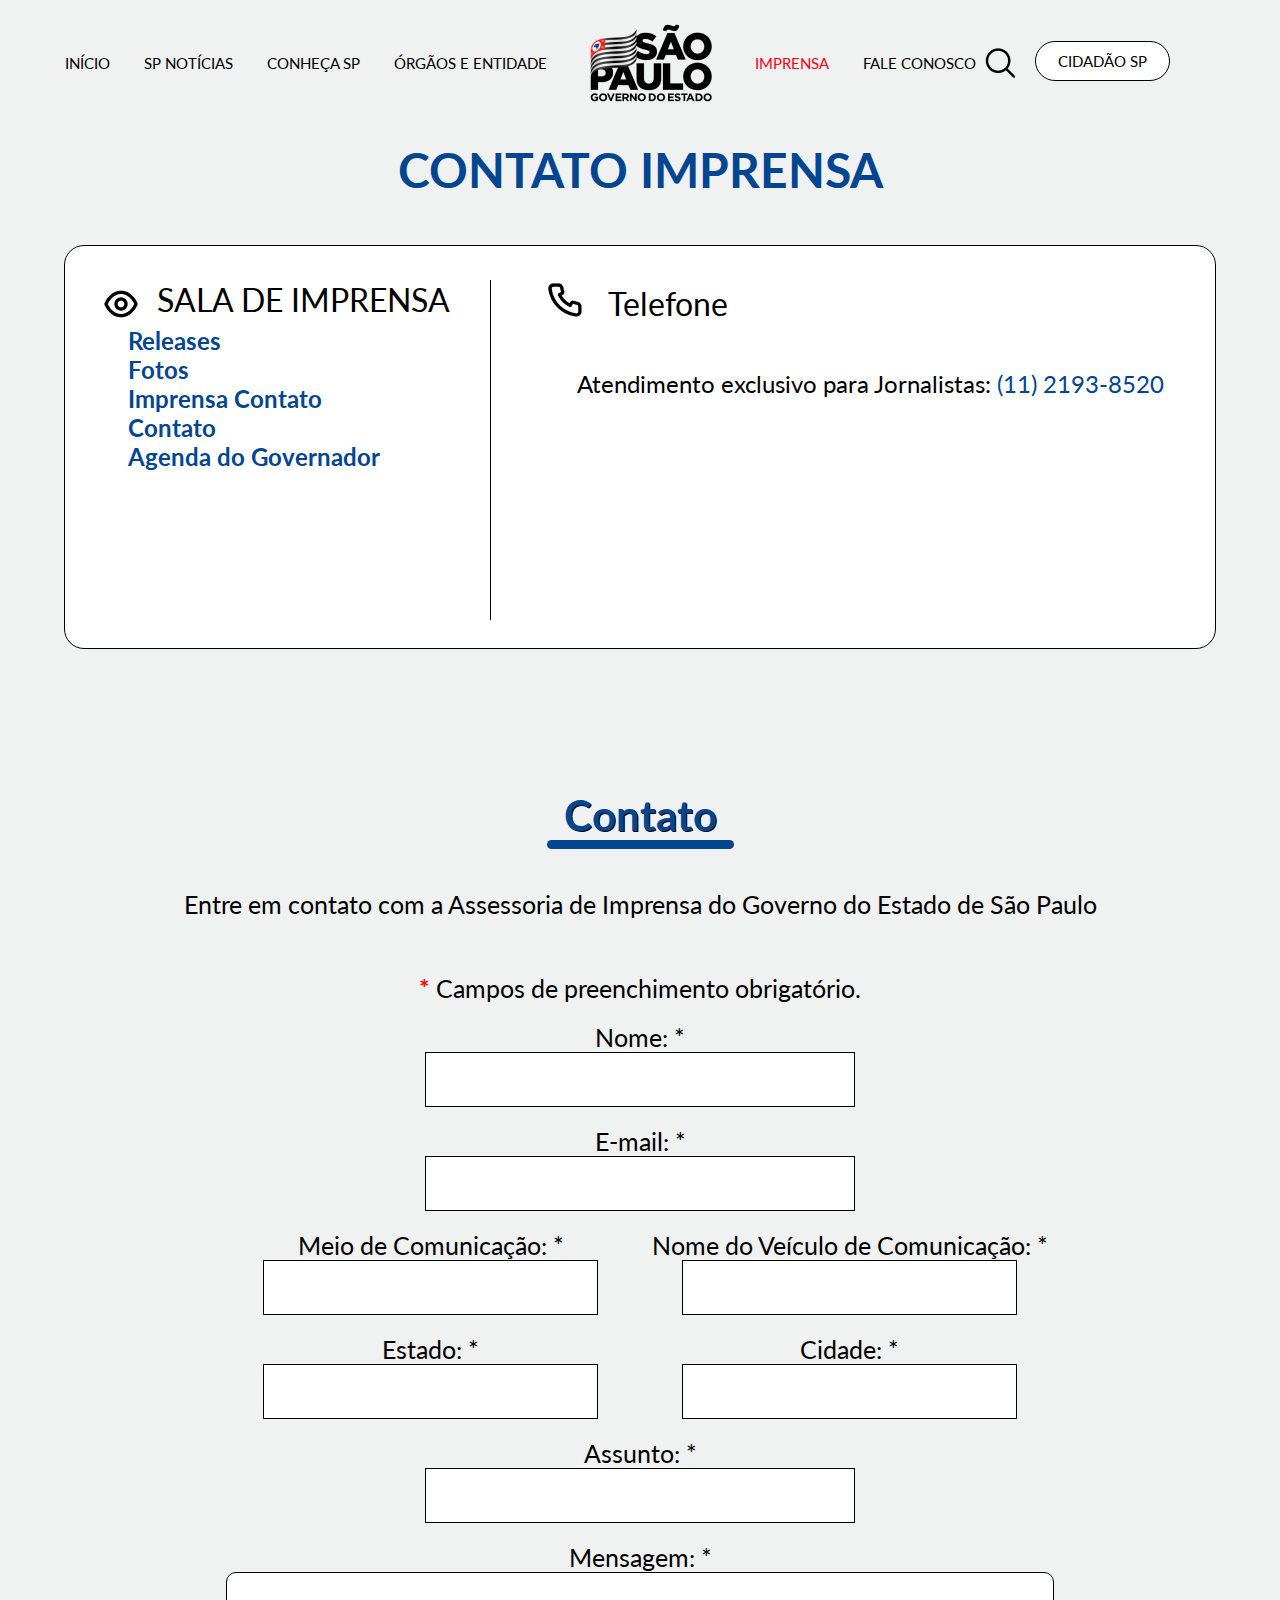
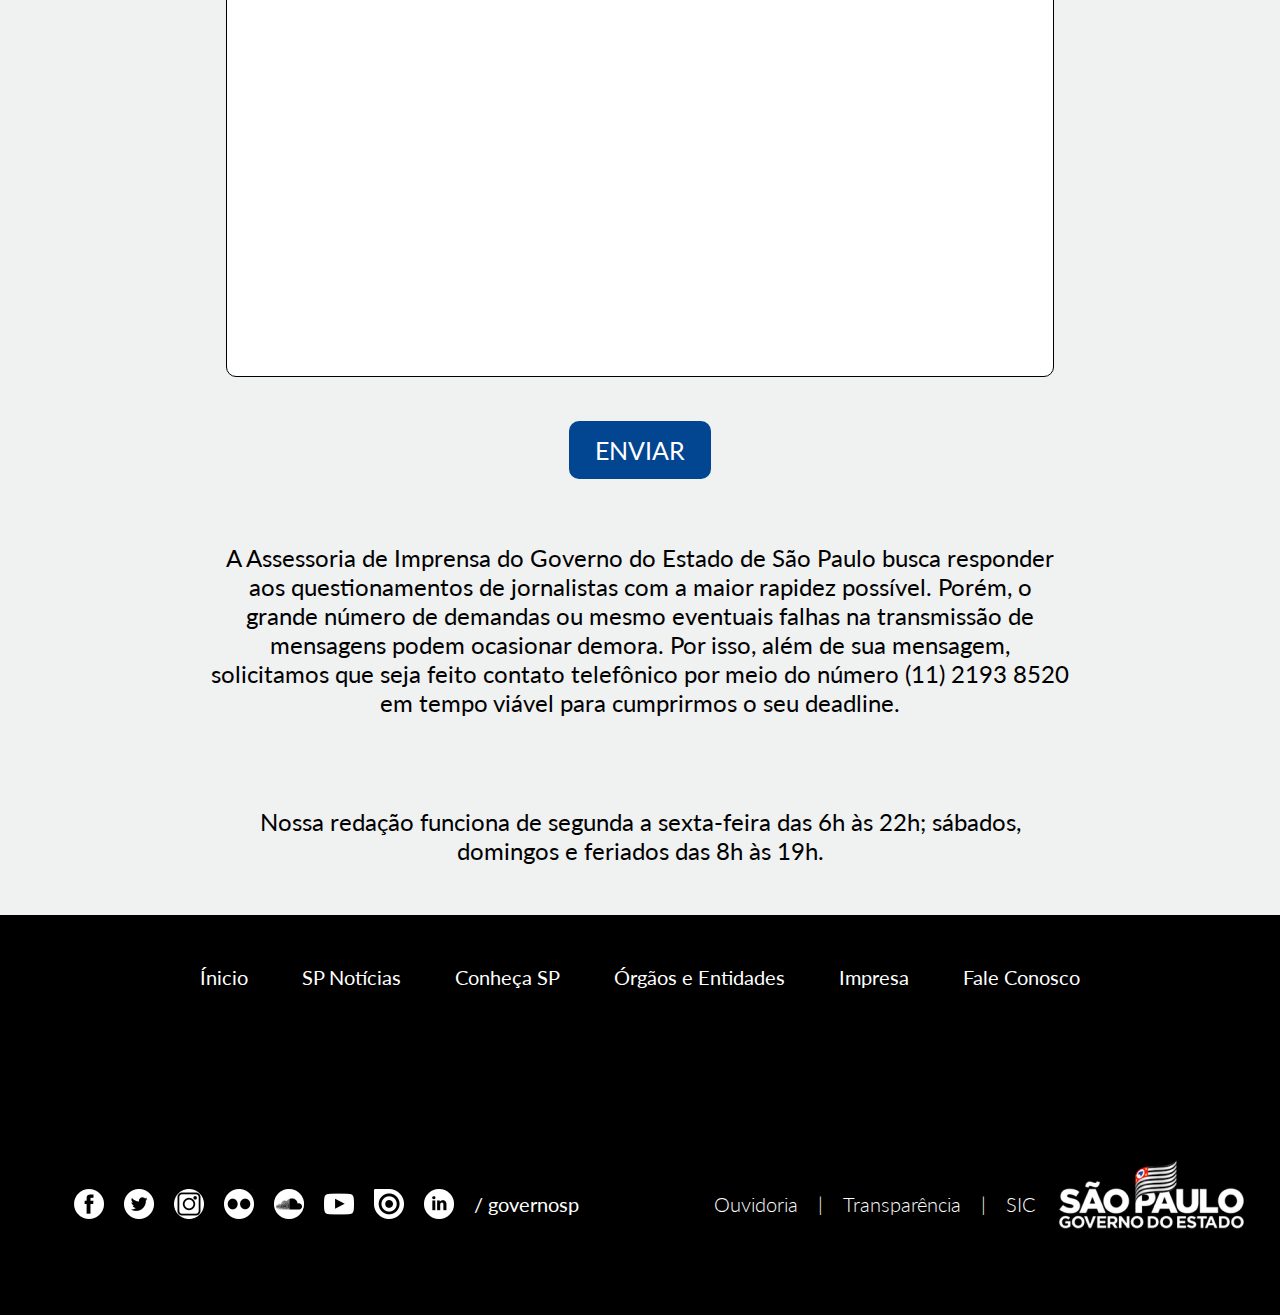
==== paginas/imprensa.html @ 68d848e2 "Add files via upload" ====
<!DOCTYPE html>
<html>
<head>
<title> Contato Imprensa </title>
<link rel="stylesheet" type="text/css" href="css-imprensa.css">
<meta name="viewport" content="width=device-width, initial-scale=1.0">
<meta charset="UTF-8">
<link rel="icon" href="../bandeira.ico" type="image/x-icon" />
<link href="https://fonts.googleapis.com/css2?family=Lato:ital,wght@0,100;0,300;0,400;0,700;0,900;1,100;1,300;1,400;1,700;1,900&display=swap" rel="stylesheet">
</head>
<body>

<main>

    <header class="desktop">
        <nav class="paginas">
        <a href="../index.html" class="links">INÍCIO</a>
        <a href="#" class="links">SP NOTÍCIAS</a>
        <a href="#" class="links">CONHEÇA SP</a>
        <a href="#" class="links">ÓRGÃOS E ENTIDADE</a>
        <img src="../imagens/logo.png" class="logo">
        <a href="#" class="links select">IMPRENSA</a>
        <a href="#" class="links">FALE CONOSCO</a>
        <img src="../imagens/lupa.png" class="icone-busca">
        <button class="botao-cidadao"><a href="#">CIDADÃO SP</a></button>
        </nav>
    </header>

    <header class="mobile">
        <nav class="navbar">
        <img src="../imagens/lupa.png" class="icone-busca">
        <img src="../imagens/logo.png" class="logo-mobile">

        <ul class="nav-menu">
            <li class="nav-item">
                <a href="../index.html" class="nav-link">INÍCIO</a>
            </li>

            <li class="nav-item">
                <a href="#" class="nav-link">SP NOTÍCIAS</a>
            </li>

            <li class="nav-item">
                <a href="#" class="nav-link">CONHEÇA SP</a>
            </li>

            <li class="nav-item">
                <a href="#" class="nav-link">ÓRGÃOS E ENTIDADES</a>
            </li>

            <li class="nav-item">
                <a href="#" class="nav-link select">IMPRENSA</a>
            </li>

            <li class="nav-item">
                <a href="#" class="nav-link">FALE CONOSCO</a>
            </li>
        </ul>

            <div class="hamburger">
                <span class="bar"></span>
                <span class="bar"></span>
                <span class="bar"></span>
            </div>                                    
        </nav>
    </header>

    <section id="section_1">
    <a id="contato_imprensa">CONTATO IMPRENSA </a>
    <article>
        <div id="sala_de_imprensa">
           <img src="../imagens/eye.png"> 
           <a> SALA DE IMPRENSA</a>     

           <button>
            Releases
           </button>      
          <button>
            Fotos
          </button>
          <button>
            Imprensa Contato
          </button>
          <button>
            Contato
          </button>
          <button>
            Agenda do Governador
          </button> 
    



        </div>
        <div id="telefones">
    <img src="../imagens/call.png">
    <a >
        Telefone 
    </a>
    <p>
        Atendimento exclusivo para Jornalistas: <span>(11) 2193-8520</span>

    </p>






        </div>

    </article>

</section>

<section id="section_2">
    <a id="contato" >Contato 
                    <div id="borda">  </div>
    </a>
              <a id="entre_contato"> Entre em contato com a Assessoria de Imprensa do Governo do Estado de São Paulo</a>
                  <p><strong>*</strong> Campos de preenchimento obrigatório.</p>
    <ul>
         <li>
         Nome: *<br>
         <input type="text">
         </li>
         <li>
         E-mail: * <br>
         <input type="text">
         </li>
         <ul id="area">
         <li >Meio de Comunicação: * <br>
         <input type="text"></li>
         <li>Nome do Veículo de Comunicação: * <br>
         <input type="text"></li>
         <li>Estado: * <br>
         <input type="text"></li>
         <li> Cidade: * <br>

        <input type="text"></li>
        </ul>
        <li>  Assunto: * <br>
        <input type="text"></li>
        <li id="mensagem">Mensagem: * <br>
        <input type="text"></li>
        <button id="enviar"> 
            ENVIAR
        </button>
        <a id="a_assesoria">
            A Assessoria de Imprensa do Governo do Estado de São Paulo busca responder aos questionamentos de jornalistas com a maior rapidez possível. Porém, o grande número de demandas ou mesmo eventuais falhas na transmissão de mensagens podem ocasionar demora. Por isso, além de sua mensagem, solicitamos que seja feito contato telefônico por meio do número (11) 2193 8520 em tempo viável para cumprirmos o seu deadline.
        </a>
        <a text-align="left">Nossa redação funciona de segunda a sexta-feira das 6h às 22h; sábados, domingos e feriados das 8h às 19h.

        </a>
   
</ul>    
</section>

<footer class="rodape">
  <div class="link-rodape">
      <a href="">Ínicio</a>
      <a href="">SP Notícias</a>
      <a href="">Conheça SP</a>
      <a href="">Órgãos e Entidades</a>
      <a href="">Impresa</a>
      <a href="">Fale Conosco</a>
  </div>

  <div class="icones-branco">
      <img src="../imagens/facebook-branco.png">
      <img src="../imagens/twitter-branco.png">
      <img src="../imagens/instagram-branco.png">
      <img src="../imagens/flickr-branco.png">
      <img src="../imagens/soundcloud-branco.png">
      <img src="../imagens/youtube-branco.png">
      <img src="../imagens/aaaaa-branco.png">
      <img src="../imagens/linkedin-branco.png">
      <p> / governosp </p>
  </div>

  <div class="contatos">            
      <div class="palavras">
          <h1>Ouvidoria</h1>
          <h1>|</h1>
          <h1>Transparência</h1>
          <h1>|</h1>
          <h1>SIC</h1>
          <div class="logo-branca"><img src="../imagens/logo-branca.png"></div>
      </div>           
  </div><!--contatos-->
</footer>   
</main>
<script src="../js/menu.js"></script>
</body>
</html>
---- paginas/css-imprensa.css ----
/* CSS reset */

* {
    margin: 0;
    padding: 0;
    border: 0;
    box-sizing: border-box;
    font-family: lato;
    text-align: center;
}

html,body{
	width: 100%;
    background-color: #F0F1F1;
}

main {
    position: relative;
    width: 100%;
    height: auto;
    margin: auto;
    background-color: #F0F1F1;
}

.desktop {
    position: relative;
    width: 100%;
    height: 75px;
    font-size: 12px;
    margin-top: 20px;
    margin-left: -30px;
}

.paginas, .links,img{
	text-decoration: none;
	color: black;
	list-style-type: none;
    font-size: 15px;
    vertical-align: middle;
    padding: 0 15px;
}

.links:hover{color: #FF0011;}

.select{color: #FF0011;}

.botao-cidadao{
    background-color: #fff;
    border: black 1.5px solid;
    border-radius: 20px;
    width: 135px;
    height: 40px;
    text-decoration: none;
	color: black;
    font-size: 15px;
    padding: 0 15px;
	color: black;
	list-style-type: none;
    cursor: pointer;
}

.botao-cidadao a{
    text-decoration: none;
	color: black;
	list-style-type: none;
    cursor: pointer;
}

.mobile{
    position: relative;
    display: none;
}

.navbar{
    position: relative;
    min-height: 100px;
    display: flex;
    justify-content: space-between;
    align-items: center;
    padding: 0 24px;
    background-color: #fff;
    border: 1px solid;
    box-shadow: 0px 1px 5px #000;
    font-size: 16px;
}

.hamburger{
    display: none;
    cursor: pointer;
}

.bar{
    display: block;
    width: 30px;
    height: 5px;
    margin: 5px auto;
    -webkit-transition: all 0.3s;
    transition: all 0.3s;
    background-color: #000;
}

.logo-mobile{
    width: 140px;
    height: auto;
}

.icone-busca{
    width: auto;
    height: auto;
    margin-left: -25px;
    cursor: pointer;
}
    
#section_1 {
    width: 100%;
  text-align: center;
  margin: auto;
  display: block;
}

#contato_imprensa{
    font-style: normal;
    font-weight: 700;
    font-size: 48px;
    line-height: 150px;
    font-family: 'Lato';
    color: #024591;
    margin: auto;
    display: block;
}

#telefones  a{
    font-family: 'Lato';
    float: left;
    font-weight: 400;
    font-size: 32px;
    line-height: 48px;
    margin-left: 8px;
}
#telefones p span {
  color: #024591;

}
#telefones  img{
    float: left;
    margin-left: 39px;
 }

 #telefones  p{
     margin-top:86px;
     margin-left: 86px;
     font-family: 'Lato';
     clear: both;
     font-style: normal;
     text-align: left;
     font-weight: 400;
     font-size: 24px;
     line-height: 36px;
     color: #000;
 }

article {
    margin-top: 67px;
    width: 90%;
    height: 404px;
    border:1px solid #000;
    margin-left:0%;
    border-radius: 20px;
    margin: auto;
    background-color: #fff;
}

#sala_de_imprensa img {

    float: left;
    margin-top: 4px;
    margin-left: 20px;
   
}

#sala_de_imprensa a {
    float: left;
    font-style: normal;
    font-weight: 400;
    font-size: 32px;
    font-family: 'Lato';
}

#sala_de_imprensa button{
    font-family: 'Lato';
    display: flex;
    padding-left: 10px;
    
    clear: both;
    font-weight: 400;
    font-size: 24px;
    color: #024591;
    margin-left: 53px;
    background-color: #fff;
    font-weight: bold;
    text-align: left;
  

}







#sala_de_imprensa{
    width: 37%;
    height:340px;
    border-right: 1px solid #000;
    float: left;
    margin-top: 34px;
    
}
#telefones {
    width: 37%;
    margin-top: 34px;
    width: 688px;
    height:340px;
    float: left;
}

#section_2 {
    font-family: 'Lato';
    margin-top: 101px;
    display: flex;
    flex-direction:column;
}

#contato {
    font-style: normal;
font-weight: 700;
font-size: 42px;
line-height: 50.4px;
color: #024591;
text-shadow: 1px 1px black;


}
#borda{
    margin-top: 24px;
    background-color: #024591;
    height: 9px;
    width: 187px;
    border-radius: 5px;
    margin: auto;


}
#section_2 a {
    margin: auto;

     margin-top: 40px
}
#section_2 p strong {
    color: red;
   
}
#section_2 p {
    font-family: 'Lato';
    margin-top:54px;
    font-size: 25px;

}
#section_2 input {
    width: 50%;
    height:55px;
    margin: auto;
    border: 1px  solid #000;
}

#section_2 ul {
    display: flex;
    margin: auto;
    flex-direction: column;
    width: 860px;
}

#section_2 ul a{
    font-size: 24px;
    margin-bottom: 50px;
}


#section_2 ul li {
   margin-top: 19px;
   list-style: none;
   font-size: 25px;
   width: 100%;

}

#entre_contato {
    margin: auto;
    font-size: 25px;
}
ul #area{
    width: 838px;
    display: grid;  /* para deixar caixas encaixadas*/
    grid-template-columns: 1fr 1fr; 
}



#area li input {
  
  width: 80%;
    
}

#mensagem input {
    width: 828px;
    border-radius: 10px;
    height: 405px;
}

#enviar {
    width: 142px;
    height: 58px;
    color: #fff;
    background-color: #024591;
    border-radius: 10px;
    text-align: center;
    font-size: 25px;
    margin-top: 44px;
    justify-content: center;
  align-items: center;
  display: flex;
  margin: 44px auto;

}

a#a_assesoria {
    margin-top:83px;
    margin: 20px auto;
    margin-bottom: 50px;
}

.rodape{
    position: relative;
    width: 100%;
    height: 400px;
    background-color: #000000;
}

.link-rodape{
    height: auto;
    padding-top: 50px;
}

.link-rodape a{
    color: white;
    font-size: 20px;
    padding: 0px 25px;
    cursor: pointer;
    text-decoration: none;
}

.icones-branco{
    width: 50%;
    height: auto;
    float: left;
    margin: auto;
    margin-top: 180px;
    padding: 0  10px;
    padding-left: 5%;
}

.icones-branco img{
    float: left;
    padding: 0 10px;
    margin-top: 20px;
}

.icones-branco p{
    float: left;
    padding: 0 10px;
    font-size: 20px;
    color: white;
    line-height: 70px;
}

.contatos{
    width: 50%;
    height: auto;
    float: right;
    margin-top: 165px;
    padding-left: 1%;
    display: block;
    padding-left: 5%;
}

.contatos h1{
    float: left;
    padding: 0 10px;
    margin-top: 20px;
    font-size: 20px;
    font-weight: 300;
    color: white;
    line-height: 60px;
}

.contatos img{
    float: left;
    padding: 0 10px;
}


/*TABLET */
@media only screen and (max-width: 1240px) and (min-width: 501px) {
    body {
        width: 100%;
        overflow-x:hidden;
        margin: auto;
    }
    
    main {
        
        width: 100%;
        margin: auto;
    }   

    #section_1{
        width: 90%;
        margin-top: 120px;
    }

    #section_2 p {
        width: 100%;
    }
    
    #sala_de_imprensa button {

        margin-left: 5%;
    }
    
    article{
           width:100%
          
           
       }
       
       #sala_de_imprensa{
        width: 38%;
       
      
   }
   #telefones {
    width: 58%;
    
    
    

}


#sala_de_imprensa a {
  
    width: 65%;
    
}

#section_2 {
    width: 80%;
   margin: auto;
}


ul #area {
    width: 100%;
    display: flex;
}
#section_2 input {
    width: 100%;
    
}
a#a_assesoria {
    
    width:90%;
}
#section_2 input {
    width: 100%;
   
}
#section_2 a {
    width: 80%;
}

#area li input {
    width: 100%;
}

#section_2 ul a{
    width: 100%;



}
#section_2 ul {
    display: flex;
    flex-direction: column;
    width:100%;
}

}

@media only screen and (max-width: 775px) and (min-width: 501px) {

    #sala_de_imprensa img {
        display: none;
    }


    #sala_de_imprensa a {
      
    
        
        font-size: 26px;
        width: 100%;
    }
    #sala_de_imprensa button {

        margin-left: 0%;
    }

    #telefones img {

        display:none;
    }
    #telefones a {
        width: 100%;
    }
    
#telefones p {
    margin-left: 20px;
    text-align: left;
}

}
/*MOBILE */
@media only screen and (max-width: 500px) {
    main {
        width: 100%;
  
    }   
    
    #sala_de_imprensa button {
        margin-left: 0%;
        font-size: 15px;
        margin-top: 7px;
    }

    #section_1{
        width: 90%;
        margin-top: 150px;
    }


    #telefones {
margin-top:31px;

        
    }

    #telefones p {
        margin-top: 54px;
        margin-left: 12px;
    }

    article{

        height: 523px;
    }


    #telefones img {

        margin-left:8px;
    }

    #contato_imprensa{
        font-style: normal;
        font-weight: 700;
        font-size: 42px;
        line-height: 50px;
       
        -webkit-text-stroke: 1px #000;

        }
    
    article{
           width:100%;           
       }
    
       #sala_de_imprensa{
        width: 90%;
        height:45%;
        border-bottom: 1px solid #000;
        
        border-right:none;
        margin-left: 5%;
   }
   #telefones {
    width: 90%;
    height:25%;
    
    
    margin-left: 5%;

}

#borda {

    margin: auto;


   
    

}
#section_2 a {
    margin-top: 20px;
   
    width: 100%;
}
#contato {
    text-align: center;
    
    
}


#entre_contato {
    height: 20px;
    font-style: normal;
font-weight: 400;
font-size: 20px;

text-align: center;
}
a#entre_contato {
    height: 53px;
}


#section_2 {
    margin-top:24px;
    width: 80%;
   margin: auto;
}


ul #area {
    width: 100%;
    display: flex;
}
#section_2 input {
    width: 90%;
    
}

a#a_assesoria {    
    width:90%;
}
#section_2 input {
    width: 100%;
   
}

#section_2 p {
    margin-top: 44px;
    font-size: 20px;
    width: 100%;
    text-align: center;
}
 
#area li input {  
        width: 100%;
}

#section_2 ul a{
    width: 100%;
    font-size: 15px;


}
#section_2 ul {
    margin-top: 25px;
    display: flex;
    flex-direction: column;
    width: 100%;
}

a#a_assesoria {
    font-style: normal;
font-weight: 400;
font-size: 15px;
text-align: left;

}
#enviar {
    margin:auto;
    margin-top:31px;
}
#sala_de_imprensa img {
    display: flex;
    margin-top: -11px;
    margin-left: 3px;
    display: flex;
}

#sala_de_imprensa a {
    font-size: 25px;
    width: 100%;
    margin-top: -14px;

}
#telefones p span {
    color: #000;
  
  }
}

@media only screen and (max-width: 427px) {

#sala_de_imprensa img {
    display: none;
    width: 100%;
}

#sala_de_imprensa a {

    width: 100%
   
}


}
@media only screen and (max-width: 340px) {
    #sala_de_imprensa a {
        font-size: 20px;
    }
}
@media screen and (max-width:768px){
    .noticias{display: none;}

    .hamburger {
        display: block;
        padding:  0 1%;
    }    
    
    .mobile{   
        display: block;  
        z-index: 99;
    }

    .desktop{display: none;}
    
    .navbar{
        position: fixed;
        width: 100%;
        top: 0;
    }

    .hamburger.active .bar:nth-child(2){
        opacity: 0;
    }

    .hamburger.active .bar:nth-child(1){
        transform: translateY(10px) rotate(45deg);
    }

    .hamburger.active .bar:nth-child(3){
        transform: translateY(-10px) rotate(-45deg);
    }

    .nav-menu.active{right: 0;}

    .nav-menu{
        position: fixed;
        right: -100%;
        top: 100px;
        gap: 0;
        flex-direction: column;
        background-color: #fff;
        width: 40%;
        text-align: center;
        transition: 0.3s;
        list-style-type: none;
    }

    .nav-link{
        font-size: 16px;
        text-decoration: none;
    }

    .nav-link:hover{font-size: 24px;}
    
    .nav-item{
        width: 100%;
        margin: 5px 0;
        padding: 10px 0;
        border-bottom: #000 1px solid;        
    }

    .nav-branding {border: solid;}    
   
    .rodape{
        position: absolute;
        width: 100%;
        display: block;
        height: auto;
    }
    
    .link-rodape{display: none;}   
   
    .icones-branco{
        width: 100%;
        height: auto;
        float: none;
        margin: auto;
        margin-top: 50px;
        padding: 0 5%;
    }
    
    .icones-branco img{
        float: left;
        padding: 0 10px;
        margin-top: 20px;
    }
    
    .icones-branco p{
        float: left;
        padding: 0 5px;
        font-size: 20px;
        line-height: 70px;
    }
    
    .contatos{
        width: 100%;
        float: none;
        margin-top: 180px;
        padding: 0 30px;
    }

    .palavras{
        width: 100%;
        margin-top: 20px;
    }
    
    .contatos h1{
        float: left;
        padding: 0 3%;
        margin: 0 auto;
        margin-top: 20px;
        font-size: 20px;
        font-weight: 300;
        color: white;
        line-height: 60px;
    }
  
    .contatos img{
        float: none;
        margin: 20px auto;
        padding: 0 0%;
    }
}

@media screen and (min-width: 770px) {
    @media screen and (max-width: 1180px){
        .noticias{display: none;}
    
        .hamburger {
            display: block;
            padding:  0 1%;
        }    
        
        .mobile{   
            display: block;  
            z-index: 99;
        }
    
        .desktop{display: none;}
        
        .navbar{
            position: fixed;
            width: 100%;
            top: 0;
        }
    
        .hamburger.active .bar:nth-child(2){opacity: 0;}
    
        .hamburger.active .bar:nth-child(1){transform: translateY(10px) rotate(45deg);}
    
        .hamburger.active .bar:nth-child(3){transform: translateY(-10px) rotate(-45deg);}
    
        .nav-menu.active{right: 0;}
    
        .nav-menu{
            position: fixed;
            right: -100%;
            top: 100px;
            gap: 0;
            flex-direction: column;
            background-color: #fff;
            width: 40%;
            text-align: center;
            transition: 0.3s;
            list-style-type: none;
        }
    
        .nav-link{
            font-size: 16px;
            text-decoration: none;
        }
    
        .nav-link:hover{font-size: 24px;}
        
        .nav-item{
            width: 100%;
            margin: 5px 0;
            padding: 10px 0;
            border-bottom: #000 1px solid;        
        }
    
        .nav-branding{border: solid;}    

        .rodape{
            position: absolute;
            width: 100%;
            height: auto;
        }
        
        .link-rodape{
            display: none;
        }   
       
        .icones-branco{
            width: 100%;
            float: none;
            margin: auto;
            margin-top: 50px;
        }
        
        .icones-branco img{
            float: left;
            padding: 0 10px;
            margin-top: 20px;
        }
        
        .icones-branco p{
            float: left;
            padding: 0 5px;
            font-size: 20px;
            line-height: 70px;
        }
        
        .contatos{
            width: 100%;
            float: none;
            margin-top: 150px;
            padding: 0 30px;
        }
    
        .palavras{
            padding-left: 10%;
        }
        
        .contatos h1{
            float: left;
            padding: 0 2%;
            margin: 0 auto;
            margin-top: 20px;
            font-size: 20px;
            font-weight: 300;
            line-height: 60px;
        }
    
        .logo-branca{
            width: 100%;
        }
        
        .contatos img{
            float: none;
            margin: 20px auto;
            padding: 0 0%;
            clear: both;
        }
    }
}

@media screen and (max-width: 480px){    
    .contatos h1{font-size: 17px;}
}
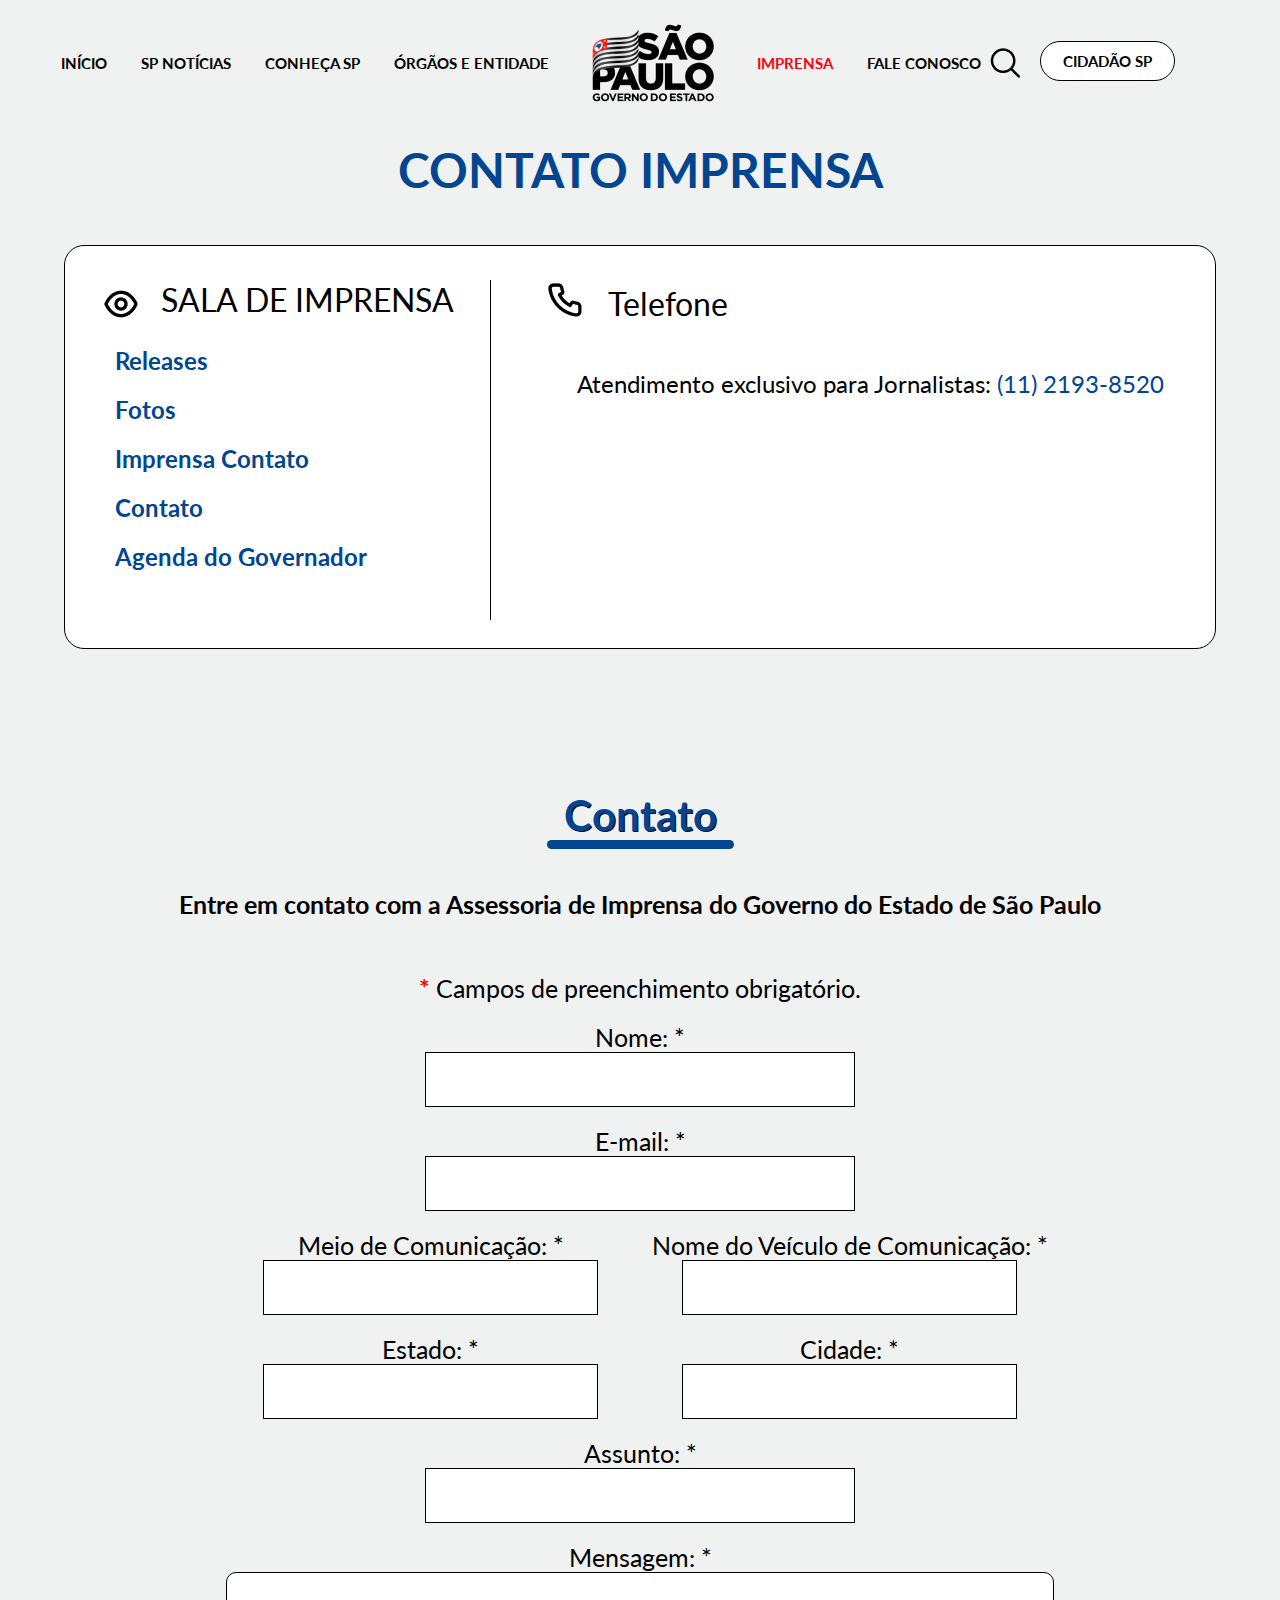
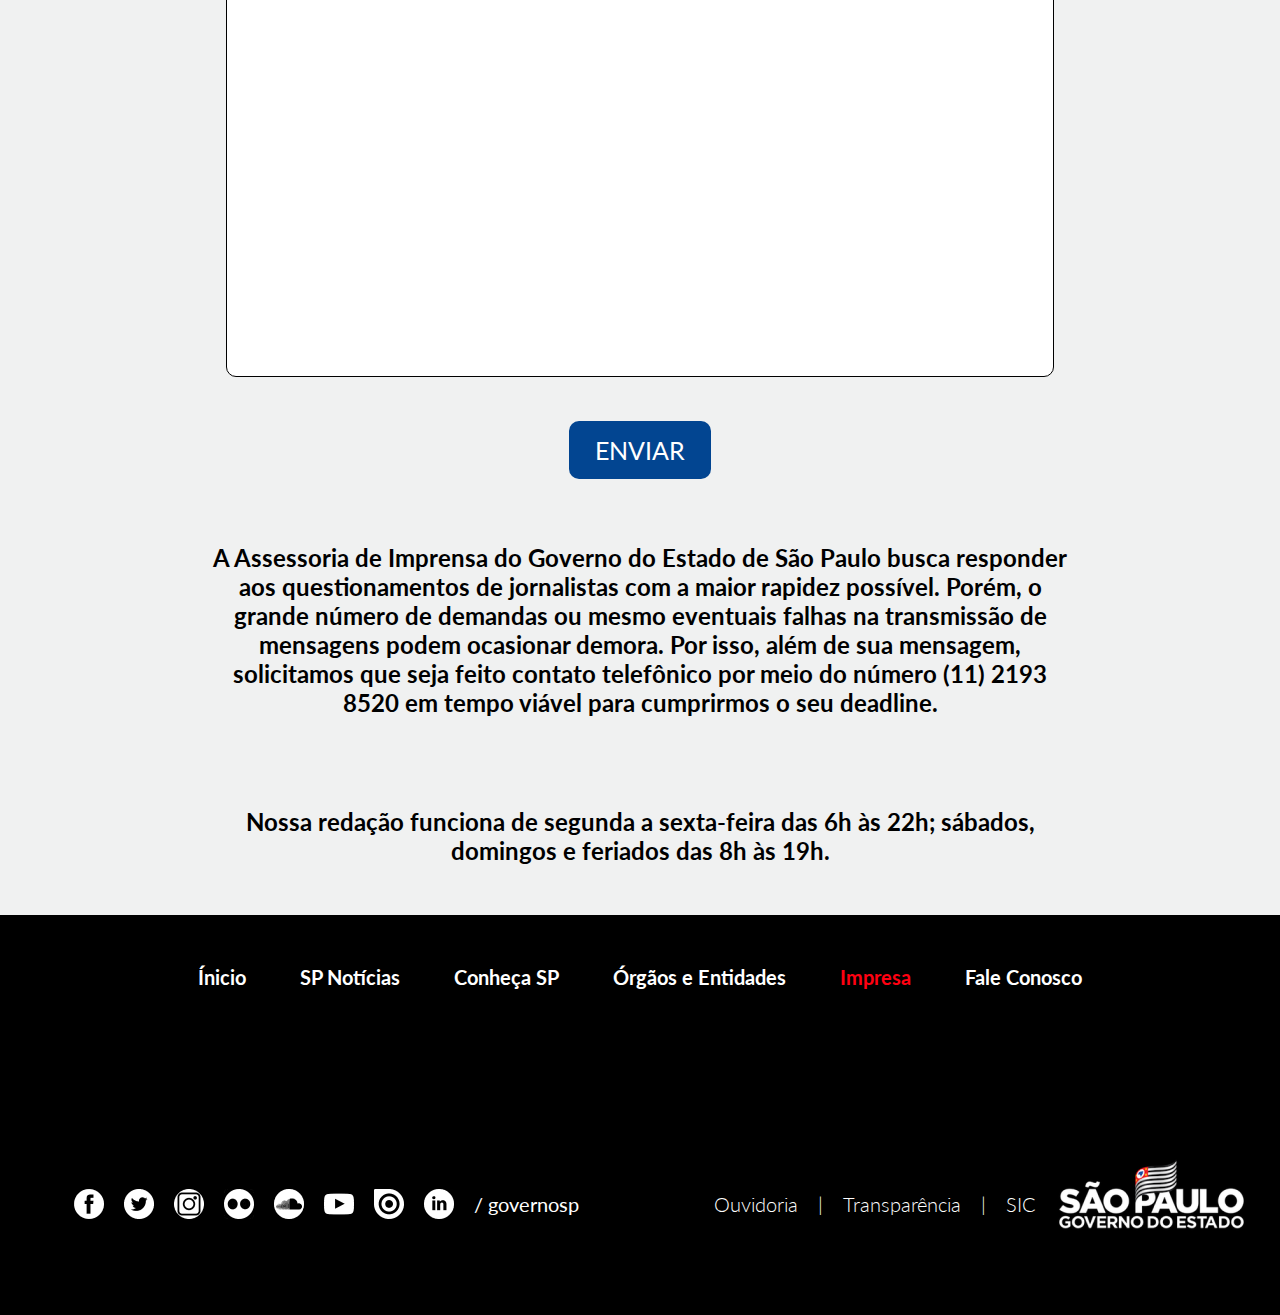
==== commit 74bd8990: "Add files via upload" ====
--- a/paginas/imprensa.html
+++ b/paginas/imprensa.html
@@ -1,5 +1,5 @@
 <!DOCTYPE html>
-<html>
+<html lang="pt-br">
 <head>
 <title> Contato Imprensa </title>
 <link rel="stylesheet" type="text/css" href="css-imprensa.css">
@@ -16,13 +16,13 @@
         <nav class="paginas">
         <a href="../index.html" class="links">INÍCIO</a>
         <a href="#" class="links">SP NOTÍCIAS</a>
-        <a href="#" class="links">CONHEÇA SP</a>
-        <a href="#" class="links">ÓRGÃOS E ENTIDADE</a>
+        <a href="conheca.html" class="links">CONHEÇA SP</a>
+        <a href="orgao.html" class="links">ÓRGÃOS E ENTIDADE</a>
         <img src="../imagens/logo.png" class="logo">
         <a href="#" class="links select">IMPRENSA</a>
         <a href="#" class="links">FALE CONOSCO</a>
         <img src="../imagens/lupa.png" class="icone-busca">
-        <button class="botao-cidadao"><a href="#">CIDADÃO SP</a></button>
+        <button class="botao-cidadao"><a href="http://www.cidadao.sp.gov.br/" target="_blank">CIDADÃO SP</a></button>
         </nav>
     </header>
 
@@ -41,11 +41,11 @@
             </li>
 
             <li class="nav-item">
-                <a href="#" class="nav-link">CONHEÇA SP</a>
+                <a href="conheca.html" class="nav-link">CONHEÇA SP</a>
             </li>
 
             <li class="nav-item">
-                <a href="#" class="nav-link">ÓRGÃOS E ENTIDADES</a>
+                <a href="orgao.html" class="nav-link">ÓRGÃOS E ENTIDADES</a>
             </li>
 
             <li class="nav-item">
@@ -70,23 +70,13 @@
     <article>
         <div id="sala_de_imprensa">
            <img src="../imagens/eye.png"> 
-           <a> SALA DE IMPRENSA</a>     
+           <h2> SALA DE IMPRENSA</h2>     
 
-           <button>
-            Releases
-           </button>      
-          <button>
-            Fotos
-          </button>
-          <button>
-            Imprensa Contato
-          </button>
-          <button>
-            Contato
-          </button>
-          <button>
-            Agenda do Governador
-          </button> 
+           <button><a href="https://www.saopaulo.sp.gov.br/sala-de-imprensa/release" target="_blank">Releases</a></button>     
+            <button><a href="https://www.saopaulo.sp.gov.br/sala-de-imprensa/fotos-sala-de-imprensa" target="_blank">Fotos</a></button>
+            <button><a href="https://www.saopaulo.sp.gov.br/sala-de-imprensa/agenda-de-telefones" target="_blank">Imprensa Contato</a></button>
+            <button><a href="https://www.saopaulo.sp.gov.br/sala-de-imprensa/imprensa-contato" target="_blank">Contato</a></button> 
+            <button><a href="https://www.saopaulo.sp.gov.br/sala-de-imprensa/agenda-do-governador" target="_blank">Agenda do Governador</a></button> 
     
 
 
@@ -157,34 +147,34 @@
 </section>
 
 <footer class="rodape">
-  <div class="link-rodape">
-      <a href="">Ínicio</a>
-      <a href="">SP Notícias</a>
-      <a href="">Conheça SP</a>
-      <a href="">Órgãos e Entidades</a>
-      <a href="">Impresa</a>
-      <a href="">Fale Conosco</a>
-  </div>
+    <div class="link-rodape">
+        <a href="../index.html" class="links-rodape">Ínicio</a>
+        <a href="" class="links-rodape">SP Notícias</a>
+        <a href="conheca.html" class="links-rodape">Conheça SP</a>
+        <a href="orgao.html" class="links-rodape">Órgãos e Entidades</a>
+        <a href="" class=" select">Impresa</a>
+        <a href="" class="links-rodape">Fale Conosco</a>
+    </div>
 
   <div class="icones-branco">
-      <img src="../imagens/facebook-branco.png">
-      <img src="../imagens/twitter-branco.png">
-      <img src="../imagens/instagram-branco.png">
-      <img src="../imagens/flickr-branco.png">
-      <img src="../imagens/soundcloud-branco.png">
-      <img src="../imagens/youtube-branco.png">
-      <img src="../imagens/aaaaa-branco.png">
-      <img src="../imagens/linkedin-branco.png">
+    <a href="https://www.facebook.com/governosp/" target="_blank"><img src="../imagens/facebook-branco.png"></a>
+    <a href="https://www.twitter.com/governosp/" target="_blank"><img src="../imagens/twitter-branco.png"></a>
+    <a href="https://www.instagram.com/governosp/" target="_blank"><img src="../imagens/instagram-branco.png"></a>
+    <a href="https://www.flickr.com/governosp/" target="_blank"><img src="../imagens/flickr-branco.png"></a>
+    <a href="https://soundcloud.com/governosp/" target="_blank"><img src="../imagens/soundcloud-branco.png"></a>
+    <a href="https://www.youtube.com/governosp/" target="_blank"><img src="../imagens/youtube-branco.png"></a>
+    <a href="https://www.issuu.com/governosp/" target="_blank"><img src="../imagens/issuu-branco.png"></a>
+    <a href="https://www.linkedin.com/company/governosp/" target="_blank"><img src="../imagens/linkedin-branco.png"></a>
       <p> / governosp </p>
   </div>
 
   <div class="contatos">            
       <div class="palavras">
-          <h1>Ouvidoria</h1>
-          <h1>|</h1>
-          <h1>Transparência</h1>
-          <h1>|</h1>
-          <h1>SIC</h1>
+        <a href="https://www.ouvidoria.sp.gov.br/Portal/Default.aspx" target="_blank"><h1>Ouvidoria</h1></a>
+        <h1>|</h1>
+        <a href="http://www.transparencia.sp.gov.br/" target="_blank"><h1>Transparência</h1></a>
+        <h1>|</h1>
+        <a href="http://www.sic.sp.gov.br/" target="_blank"><h1>SIC</h1></a>
           <div class="logo-branca"><img src="../imagens/logo-branca.png"></div>
       </div>           
   </div><!--contatos-->
--- a/paginas/css-imprensa.css
+++ b/paginas/css-imprensa.css
@@ -41,6 +41,8 @@
 }
 
 .links:hover{color: #FF0011;}
+
+.select:hover{color: #FF0011;}
 
 .select{color: #FF0011;}
 
@@ -99,6 +101,11 @@
     background-color: #000;
 }
 
+a{
+    font-weight: bold;
+    color: #000;
+}
+
 .logo-mobile{
     width: 140px;
     height: auto;
@@ -178,36 +185,38 @@
    
 }
 
-#sala_de_imprensa a {
+#sala_de_imprensa h2{
     float: left;
+    width: 71%;
     font-style: normal;
     font-weight: 400;
     font-size: 32px;
-    font-family: 'Lato';
 }
 
 #sala_de_imprensa button{
-    font-family: 'Lato';
+    font-family: 'Reem Kufi';
     display: flex;
     padding-left: 10px;
-    
+    clear: both;
+    font-weight: 400;
+    font-size: 24px;
+    background-color: #fff;
+    text-align: left;
+}
+
+#sala_de_imprensa button a{
+    width: 100%;
+    text-decoration: none;
+    display: flex;
+    padding-left: 10px;
     clear: both;
     font-weight: 400;
     font-size: 24px;
     color: #024591;
-    margin-left: 53px;
-    background-color: #fff;
     font-weight: bold;
     text-align: left;
-  
-
-}
-
-
-
-
-
-
+    margin: 20px 0 0 30px;
+}
 
 #sala_de_imprensa{
     width: 37%;
@@ -354,11 +363,26 @@
 }
 
 .link-rodape a{
+    font-size: 20px;
+    padding: 0px 25px;
+    cursor: pointer;
+    text-decoration: none;
+}
+
+.links-rodape{
     color: white;
     font-size: 20px;
     padding: 0px 25px;
     cursor: pointer;
     text-decoration: none;
+}
+
+.links-rodape:hover{
+    font-size: 20px;
+    padding: 0px 25px;
+    cursor: pointer;
+    text-decoration: none;
+    color: #FF0011;
 }
 
 .icones-branco{
@@ -747,8 +771,6 @@
     }
 }
 @media screen and (max-width:768px){
-    .noticias{display: none;}
-
     .hamburger {
         display: block;
         padding:  0 1%;
@@ -793,7 +815,6 @@
         transition: 0.3s;
         list-style-type: none;
     }
-
     .nav-link{
         font-size: 16px;
         text-decoration: none;
@@ -805,7 +826,7 @@
         width: 100%;
         margin: 5px 0;
         padding: 10px 0;
-        border-bottom: #000 1px solid;        
+        border-bottom: #000 1px solid;    
     }
 
     .nav-branding {border: solid;}    
@@ -873,7 +894,6 @@
 
 @media screen and (min-width: 770px) {
     @media screen and (max-width: 1180px){
-        .noticias{display: none;}
     
         .hamburger {
             display: block;
@@ -915,6 +935,7 @@
         }
     
         .nav-link{
+            font-weight: bold;    
             font-size: 16px;
             text-decoration: none;
         }
